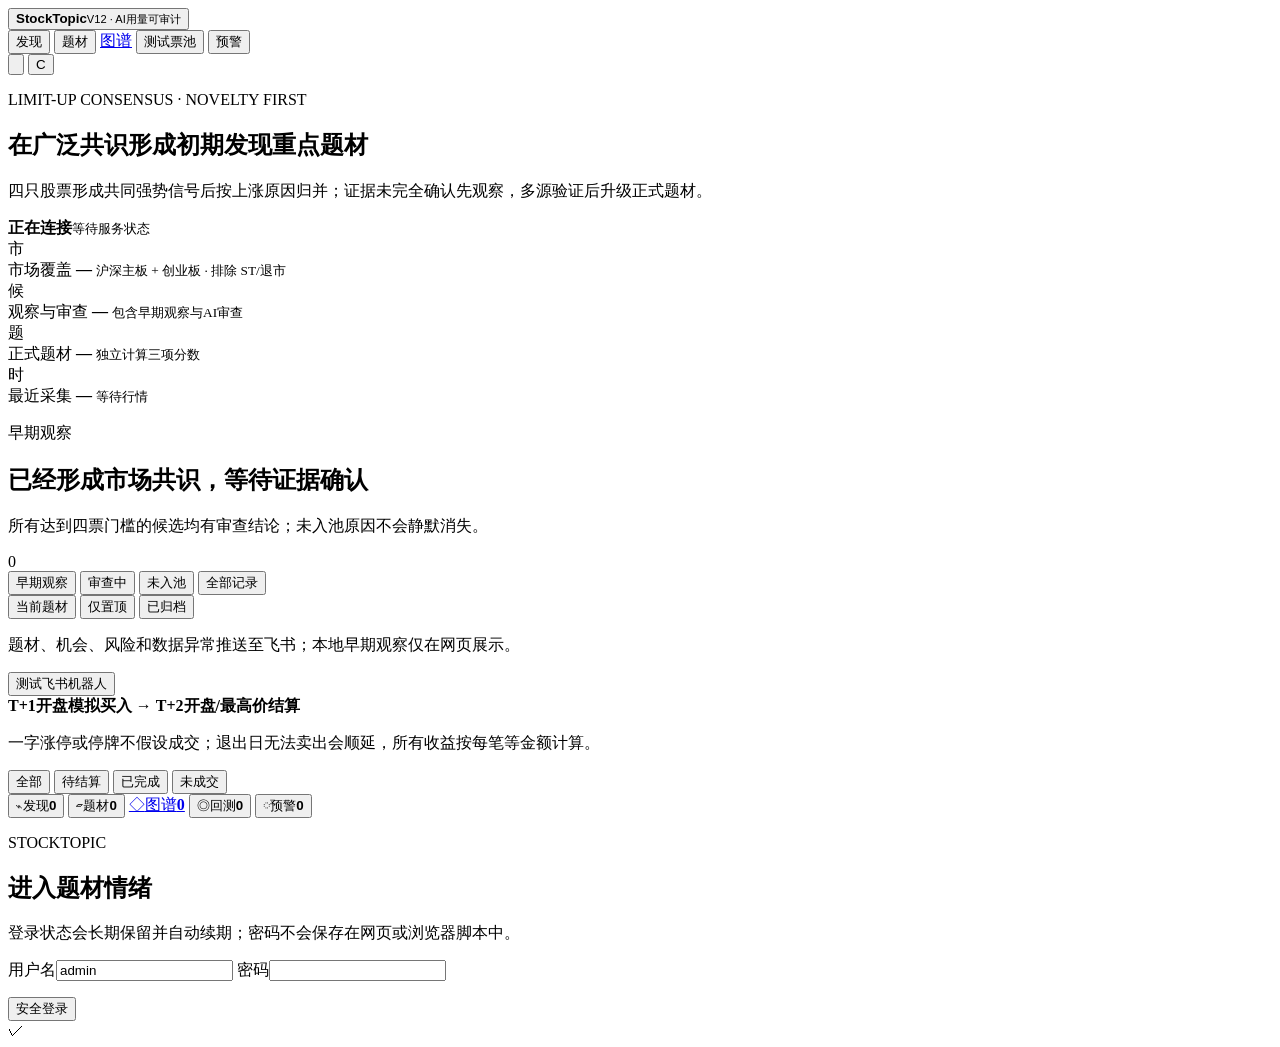
==== src/stocktopic/static/index.html @ b143e2ec "Fix mainboard rollover coverage and preserve local market cycles" ====
<!doctype html>
<html lang="zh-CN">
<head>
  <meta charset="utf-8">
  <meta name="viewport" content="width=device-width,initial-scale=1,viewport-fit=cover">
  <meta name="color-scheme" content="light dark">
  <meta name="theme-color" content="#f2f2f7" media="(prefers-color-scheme: light)">
  <meta name="theme-color" content="#000000" media="(prefers-color-scheme: dark)">
  <meta name="apple-mobile-web-app-capable" content="yes">
  <meta name="apple-mobile-web-app-status-bar-style" content="black-translucent">
  <meta name="apple-mobile-web-app-title" content="题材情绪">
  <title>StockTopic · 题材情绪</title>
  <link rel="manifest" href="/static/manifest.webmanifest">
  <link rel="icon" href="/static/app-icon.svg" type="image/svg+xml">
  <link rel="apple-touch-icon" sizes="180x180" href="/static/app-icon-180.png">
  <link rel="stylesheet" href="/static/style.css?v=0.12.1">
  <link rel="stylesheet" href="/static/graph-nav.css?v=1">
  <link rel="stylesheet" href="/static/intelligence-panel.css?v=1">
</head>
<body>
  <div class="ambient ambient-one" aria-hidden="true"></div>
  <div class="ambient ambient-two" aria-hidden="true"></div>

  <header class="app-header">
    <div class="header-inner">
      <button class="brand pressable" data-view="candidates" aria-label="返回候选题材">
        <span class="brand-mark" aria-hidden="true"><i></i><i></i><i></i></span>
        <span><strong>StockTopic</strong><small>V12 · AI用量可审计</small></span>
      </button>
      <nav class="desktop-nav" aria-label="主要页面">
        <button class="nav-item active pressable" data-view="candidates" aria-current="page">发现</button>
        <button class="nav-item pressable" data-view="confirmed">题材</button>
        <a class="nav-item pressable graph-nav-link" href="/graph">图谱</a>
        <button class="nav-item pressable" data-view="backtest">测试票池</button>
        <button class="nav-item pressable" data-view="alerts">预警</button>
      </nav>
      <div class="header-actions">
        <button id="refresh" class="icon-button pressable" aria-label="刷新数据" title="刷新数据">
          <svg viewBox="0 0 24 24" aria-hidden="true"><path d="M20 11a8 8 0 1 0-2.34 5.66M20 5v6h-6"/></svg>
        </button>
        <button id="accountButton" class="avatar pressable" aria-label="账户设置">C</button>
      </div>
    </div>
    <div class="scroll-edge" aria-hidden="true"></div>
  </header>

  <main class="app-main">
    <section class="market-hero" aria-labelledby="pageTitle">
      <div class="hero-copy">
        <p class="eyebrow">LIMIT-UP CONSENSUS · NOVELTY FIRST</p>
        <h1 id="pageTitle">在广泛共识形成初期发现重点题材</h1>
        <p id="pageSummary" class="hero-summary">四只股票形成共同强势信号后按上涨原因归并；证据未完全确认先观察，多源验证后升级正式题材。</p>
      </div>
      <div id="marketState" class="market-state loading" role="status">
        <span class="state-dot"></span>
        <span><strong>正在连接</strong><small>等待服务状态</small></span>
      </div>
    </section>

    <section class="glance-grid" aria-label="系统概览">
      <article class="glance-card">
        <div class="glance-icon blue" aria-hidden="true">市</div>
        <span>市场覆盖</span>
        <strong id="universeCount">—</strong>
        <small>沪深主板 + 创业板 · 排除 ST/退市</small>
      </article>
      <article class="glance-card">
        <div class="glance-icon red" aria-hidden="true">候</div>
        <span>观察与审查</span>
        <strong id="candidateMetric">—</strong>
        <small>包含早期观察与AI审查</small>
      </article>
      <article class="glance-card">
        <div class="glance-icon green" aria-hidden="true">题</div>
        <span>正式题材</span>
        <strong id="confirmedMetric">—</strong>
        <small>独立计算三项分数</small>
      </article>
      <article class="glance-card">
        <div class="glance-icon amber" aria-hidden="true">时</div>
        <span>最近采集</span>
        <strong id="lastRun">—</strong>
        <small id="lastRunDetail">等待行情</small>
      </article>
    </section>

    <section class="content-shell">
      <div class="section-toolbar">
        <div>
          <p class="section-kicker" id="sectionKicker">早期观察</p>
          <h2 id="sectionTitle">已经形成市场共识，等待证据确认</h2>
          <p id="sectionDescription">所有达到四票门槛的候选均有审查结论；未入池原因不会静默消失。</p>
        </div>
        <div class="count-badge" id="sectionCount">0</div>
      </div>

      <section id="candidates" class="view-panel active" aria-label="候选题材">
        <div id="marketCyclePanel" hidden>
          <p class="section-kicker">市场周期跟踪</p>
          <p>持续记录市场共振与梯队变化，事件是否准入单独标示。本地早期观察不发送通知。</p>
          <div id="marketCycleList" class="theme-list" aria-live="polite"></div>
        </div>
        <div class="filter-row" role="group" aria-label="候选审查状态筛选">
          <button class="filter-chip active pressable" data-candidate-filter="watching">早期观察</button>
          <button class="filter-chip pressable" data-candidate-filter="reviewing">审查中</button>
          <button class="filter-chip pressable" data-candidate-filter="rejected">未入池</button>
          <button class="filter-chip pressable" data-candidate-filter="all">全部记录</button>
        </div>
        <div id="candidateList" class="theme-list skeleton-list" aria-live="polite">
          <div class="skeleton-card"></div><div class="skeleton-card"></div>
        </div>
      </section>
      <section id="confirmed" class="view-panel" aria-label="正式题材">
        <div class="filter-row" role="group" aria-label="题材状态筛选">
          <button class="filter-chip active pressable" data-theme-filter="active">当前题材</button>
          <button class="filter-chip pressable" data-theme-filter="pinned">仅置顶</button>
          <button class="filter-chip pressable" data-theme-filter="archived">已归档</button>
        </div>
        <div id="confirmedList" class="theme-list"></div>
      </section>
      <section id="alerts" class="view-panel" aria-label="预警">
        <div class="inline-action">
          <p>题材、机会、风险和数据异常推送至飞书；本地早期观察仅在网页展示。</p>
          <button id="feishuTest" class="secondary-button pressable">测试飞书机器人</button>
        </div>
        <div id="alertList" class="event-list"></div>
      </section>
      <section id="backtest" class="view-panel" aria-label="测试票池">
        <div class="backtest-rule">
          <strong>T+1开盘模拟买入 → T+2开盘/最高价结算</strong>
          <p>一字涨停或停牌不假设成交；退出日无法卖出会顺延，所有收益按每笔等金额计算。</p>
        </div>
        <div id="backtestSummary" class="backtest-summary"></div>
        <div class="filter-row" role="group" aria-label="测试票池状态筛选">
          <button class="filter-chip active pressable" data-backtest-filter="all">全部</button>
          <button class="filter-chip pressable" data-backtest-filter="pending">待结算</button>
          <button class="filter-chip pressable" data-backtest-filter="completed">已完成</button>
          <button class="filter-chip pressable" data-backtest-filter="unfilled">未成交</button>
        </div>
        <div id="backtestList" class="backtest-list"></div>
      </section>
    </section>
  </main>

  <nav class="mobile-tabbar" aria-label="移动端导航">
    <button class="mobile-tab active pressable" data-view="candidates" aria-current="page"><span class="tab-icon">⌁</span><span>发现</span><b id="candidateCount">0</b></button>
    <button class="mobile-tab pressable" data-view="confirmed"><span class="tab-icon">▱</span><span>题材</span><b id="confirmedCount">0</b></button>
    <a class="mobile-tab pressable graph-mobile-link" href="/graph"><span class="tab-icon">◇</span><span>图谱</span><b>0</b></a>
    <button class="mobile-tab pressable" data-view="backtest"><span class="tab-icon">◎</span><span>回测</span><b id="backtestCount">0</b></button>
    <button class="mobile-tab pressable" data-view="alerts"><span class="tab-icon">◌</span><span>预警</span><b id="alertCount">0</b></button>
  </nav>

  <div id="sheetBackdrop" class="sheet-backdrop" hidden></div>
  <section id="actionSheet" class="action-sheet" role="dialog" aria-modal="true" aria-labelledby="sheetTitle" hidden>
    <div class="sheet-handle" aria-hidden="true"></div>
    <div class="sheet-head">
      <div><p class="section-kicker" id="sheetKicker">题材操作</p><h2 id="sheetTitle">确认题材</h2></div>
      <button class="close-button pressable" data-close-sheet aria-label="关闭">×</button>
    </div>
    <form id="sheetForm">
      <div id="sheetFields"></div>
      <p id="sheetHint" class="sheet-hint"></p>
      <div class="sheet-actions">
        <button type="button" class="secondary-button pressable" data-close-sheet>取消</button>
        <button id="sheetSubmit" type="submit" class="primary-button pressable">确认</button>
      </div>
    </form>
  </section>


  <div id="loginBackdrop" class="login-backdrop">
    <section class="login-card" role="dialog" aria-modal="true" aria-labelledby="loginTitle">
      <div class="login-symbol" aria-hidden="true"><span></span><span></span><span></span></div>
      <p class="eyebrow">STOCKTOPIC</p>
      <h2 id="loginTitle">进入题材情绪</h2>
      <p>登录状态会长期保留并自动续期；密码不会保存在网页或浏览器脚本中。</p>
      <form id="loginForm">
        <label>用户名<input id="loginUsername" name="username" autocomplete="username" value="admin" required></label>
        <label>密码<input id="loginPassword" name="password" type="password" autocomplete="current-password" required></label>
        <p id="loginError" class="form-error" aria-live="polite"></p>
        <button id="loginSubmit" class="primary-button pressable" type="submit">安全登录</button>
      </form>
    </section>
  </div>

  <div id="toast" role="status" aria-live="polite"><span id="toastIcon">✓</span><span id="toastText"></span></div>
  <script src="/static/app.js?v=0.12.7-cycle1" defer></script>
  <script src="/static/intelligence-panel.js?v=2" defer></script>
</body>
</html>
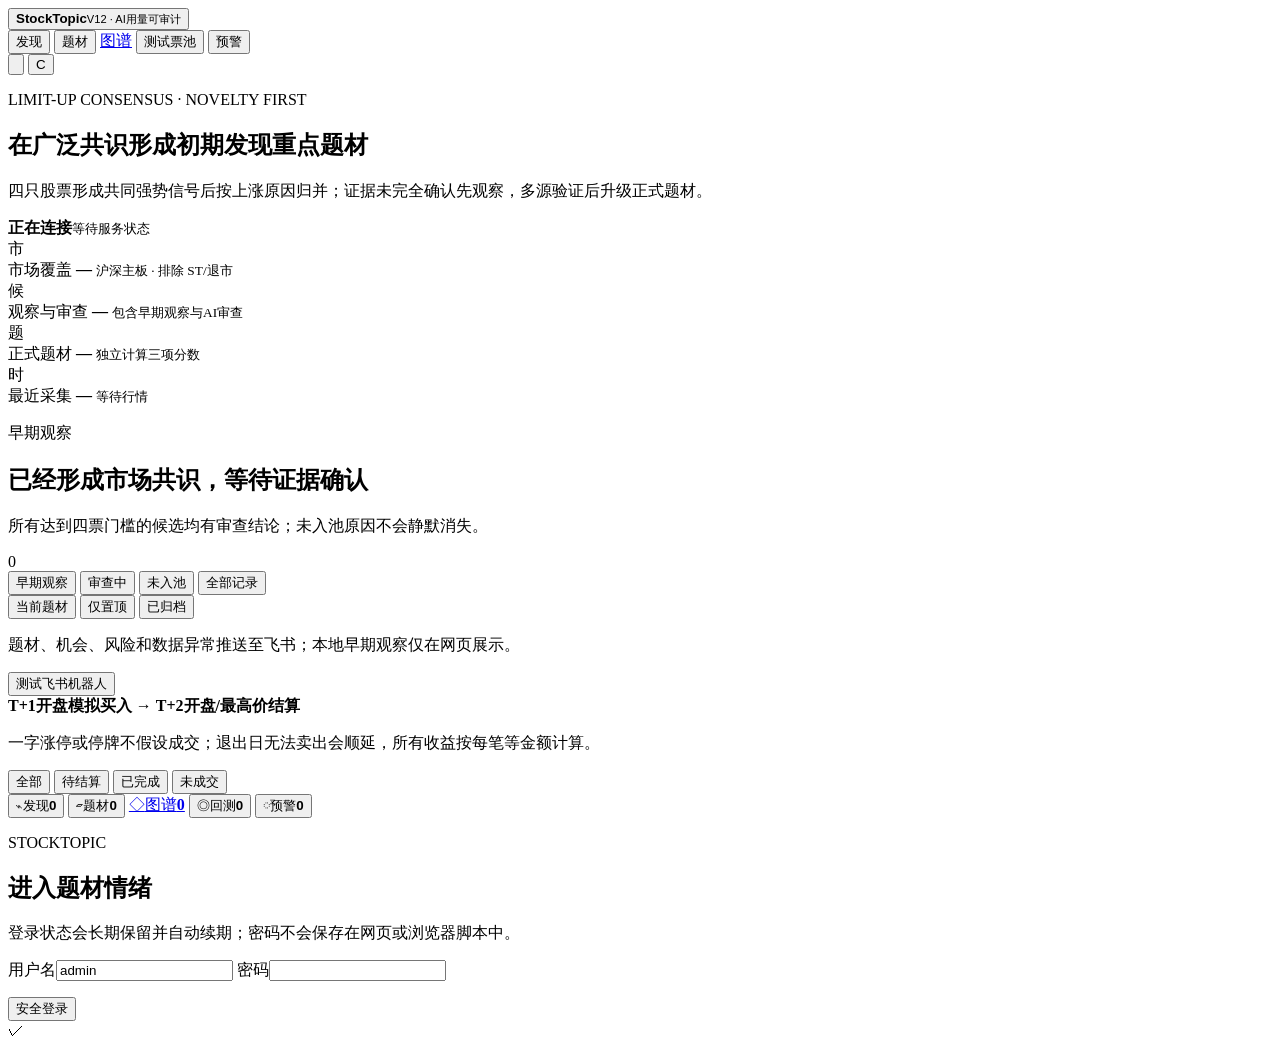
==== commit bd37a6de: "Focus formal directions on recent main-board limit-ups and reuse candidate research" ====
--- a/src/stocktopic/static/index.html
+++ b/src/stocktopic/static/index.html
@@ -62,7 +62,7 @@
         <div class="glance-icon blue" aria-hidden="true">市</div>
         <span>市场覆盖</span>
         <strong id="universeCount">—</strong>
-        <small>沪深主板 + 创业板 · 排除 ST/退市</small>
+        <small>沪深主板 · 排除 ST/退市</small>
       </article>
       <article class="glance-card">
         <div class="glance-icon red" aria-hidden="true">候</div>
@@ -99,6 +99,7 @@
           <p class="section-kicker">市场周期跟踪</p>
           <p>持续记录市场共振与梯队变化，事件是否准入单独标示。本地早期观察不发送通知。</p>
           <div id="marketCycleList" class="theme-list" aria-live="polite"></div>
+          <button id="marketCycleExpand" class="filter-chip pressable" type="button" aria-expanded="false" hidden>查看全部方向</button>
         </div>
         <div class="filter-row" role="group" aria-label="候选审查状态筛选">
           <button class="filter-chip active pressable" data-candidate-filter="watching">早期观察</button>
@@ -184,7 +185,7 @@
   </div>
 
   <div id="toast" role="status" aria-live="polite"><span id="toastIcon">✓</span><span id="toastText"></span></div>
-  <script src="/static/app.js?v=0.12.7-cycle1" defer></script>
+  <script src="/static/app.js?v=theme-index1" defer></script>
   <script src="/static/intelligence-panel.js?v=2" defer></script>
 </body>
 </html>
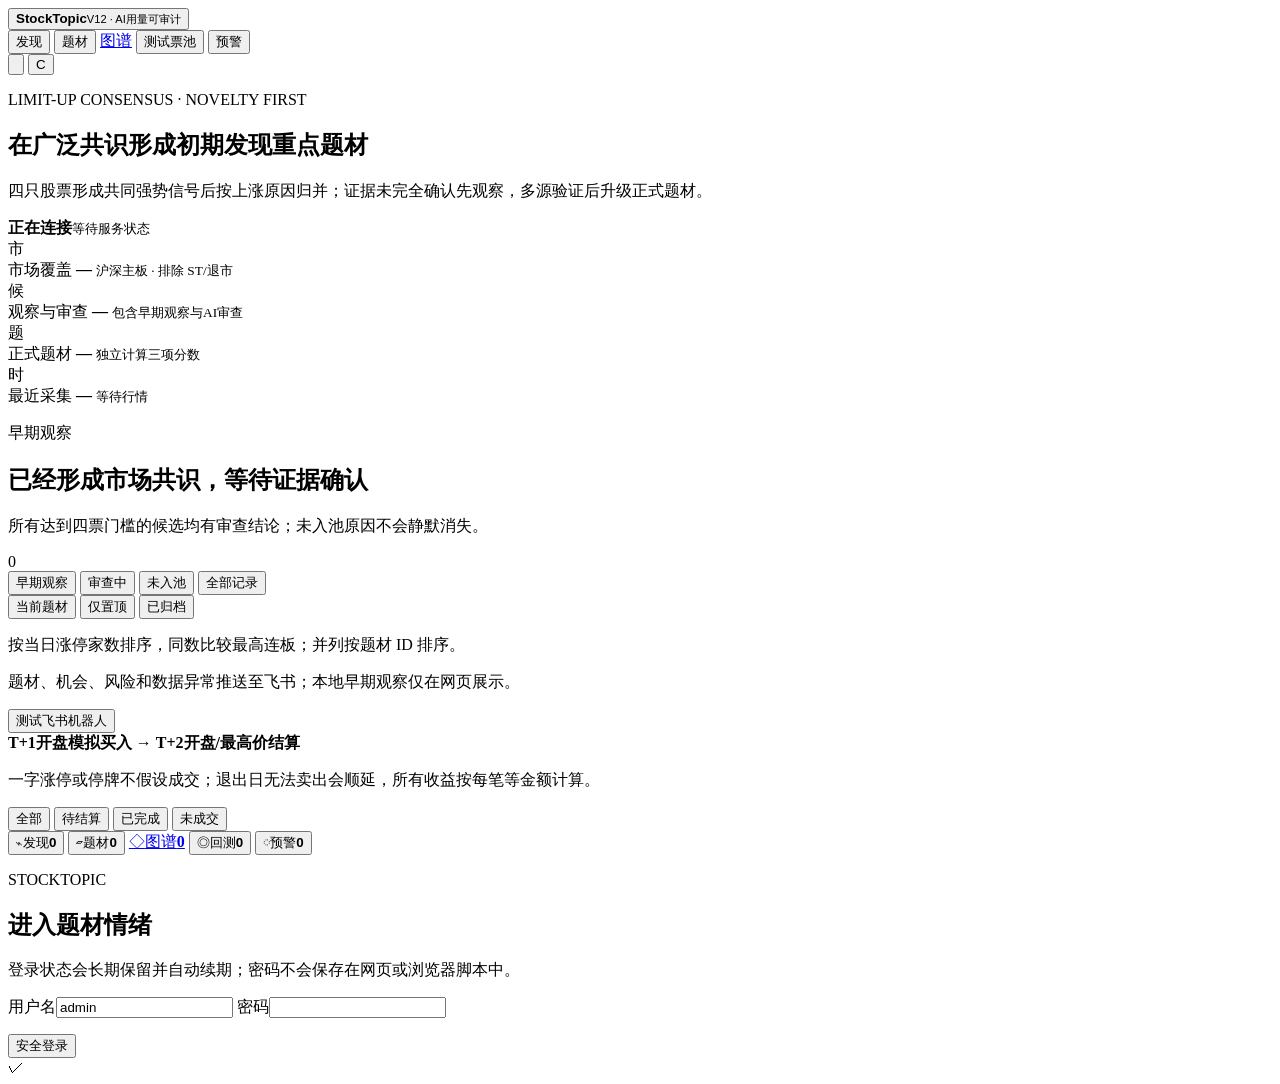
==== commit 1ec17b00: "Rank formal themes by same-day limit-up breadth and consecutive-board height" ====
--- a/src/stocktopic/static/index.html
+++ b/src/stocktopic/static/index.html
@@ -117,6 +117,7 @@
           <button class="filter-chip pressable" data-theme-filter="pinned">仅置顶</button>
           <button class="filter-chip pressable" data-theme-filter="archived">已归档</button>
         </div>
+        <p class="hint">按当日涨停家数排序，同数比较最高连板；并列按题材 ID 排序。</p>
         <div id="confirmedList" class="theme-list"></div>
       </section>
       <section id="alerts" class="view-panel" aria-label="预警">
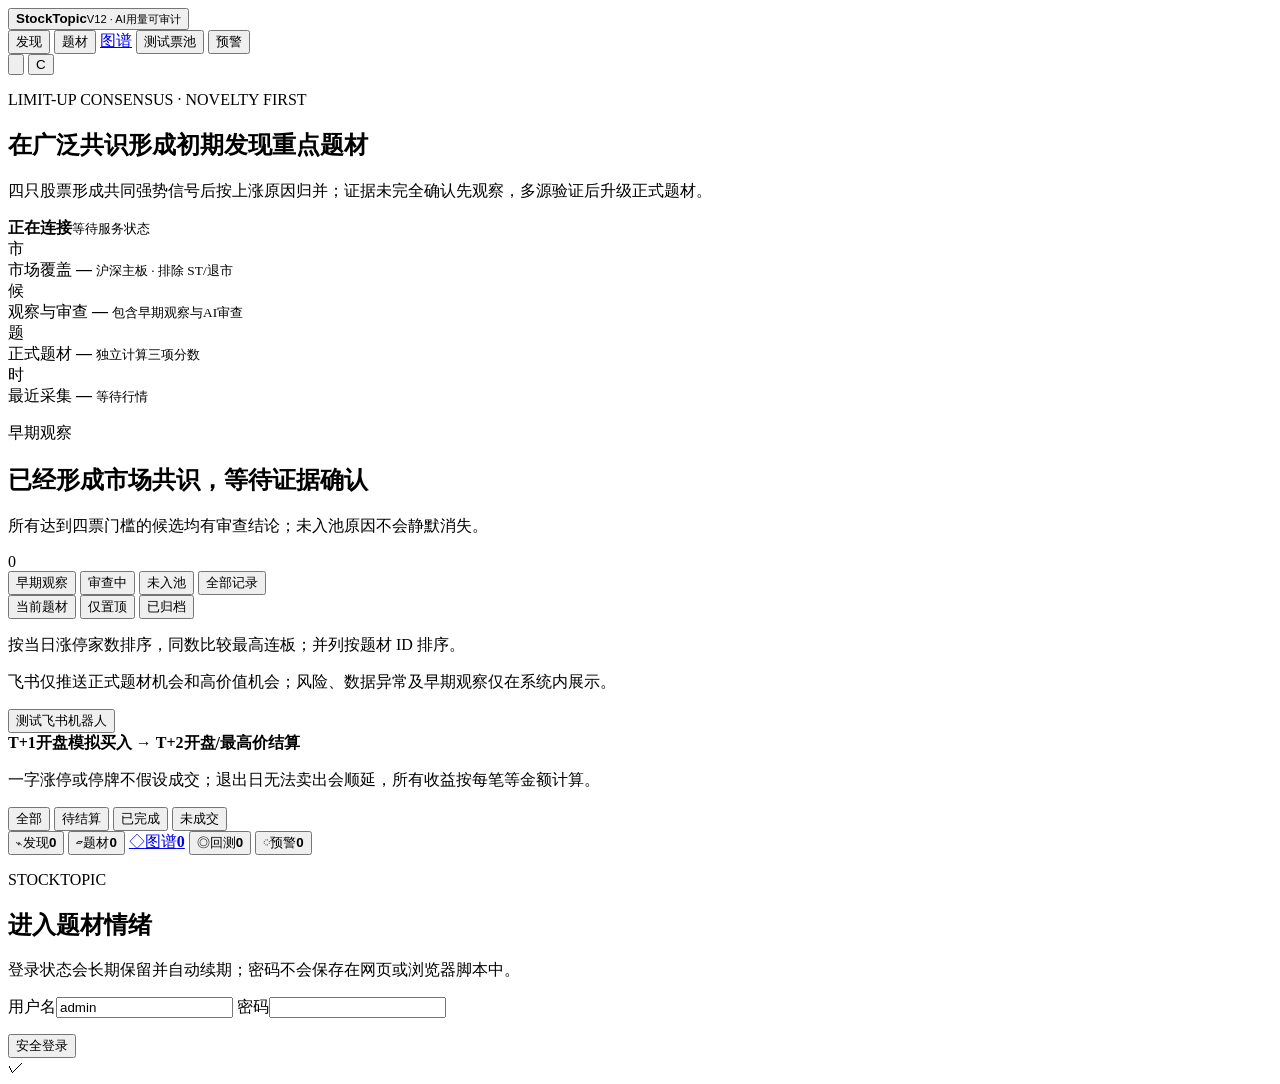
==== commit 8fa489d0: "Limit archive tracking to original 14-day window and push opportunities only" ====
--- a/src/stocktopic/static/index.html
+++ b/src/stocktopic/static/index.html
@@ -122,7 +122,7 @@
       </section>
       <section id="alerts" class="view-panel" aria-label="预警">
         <div class="inline-action">
-          <p>题材、机会、风险和数据异常推送至飞书；本地早期观察仅在网页展示。</p>
+          <p>飞书仅推送正式题材机会和高价值机会；风险、数据异常及早期观察仅在系统内展示。</p>
           <button id="feishuTest" class="secondary-button pressable">测试飞书机器人</button>
         </div>
         <div id="alertList" class="event-list"></div>
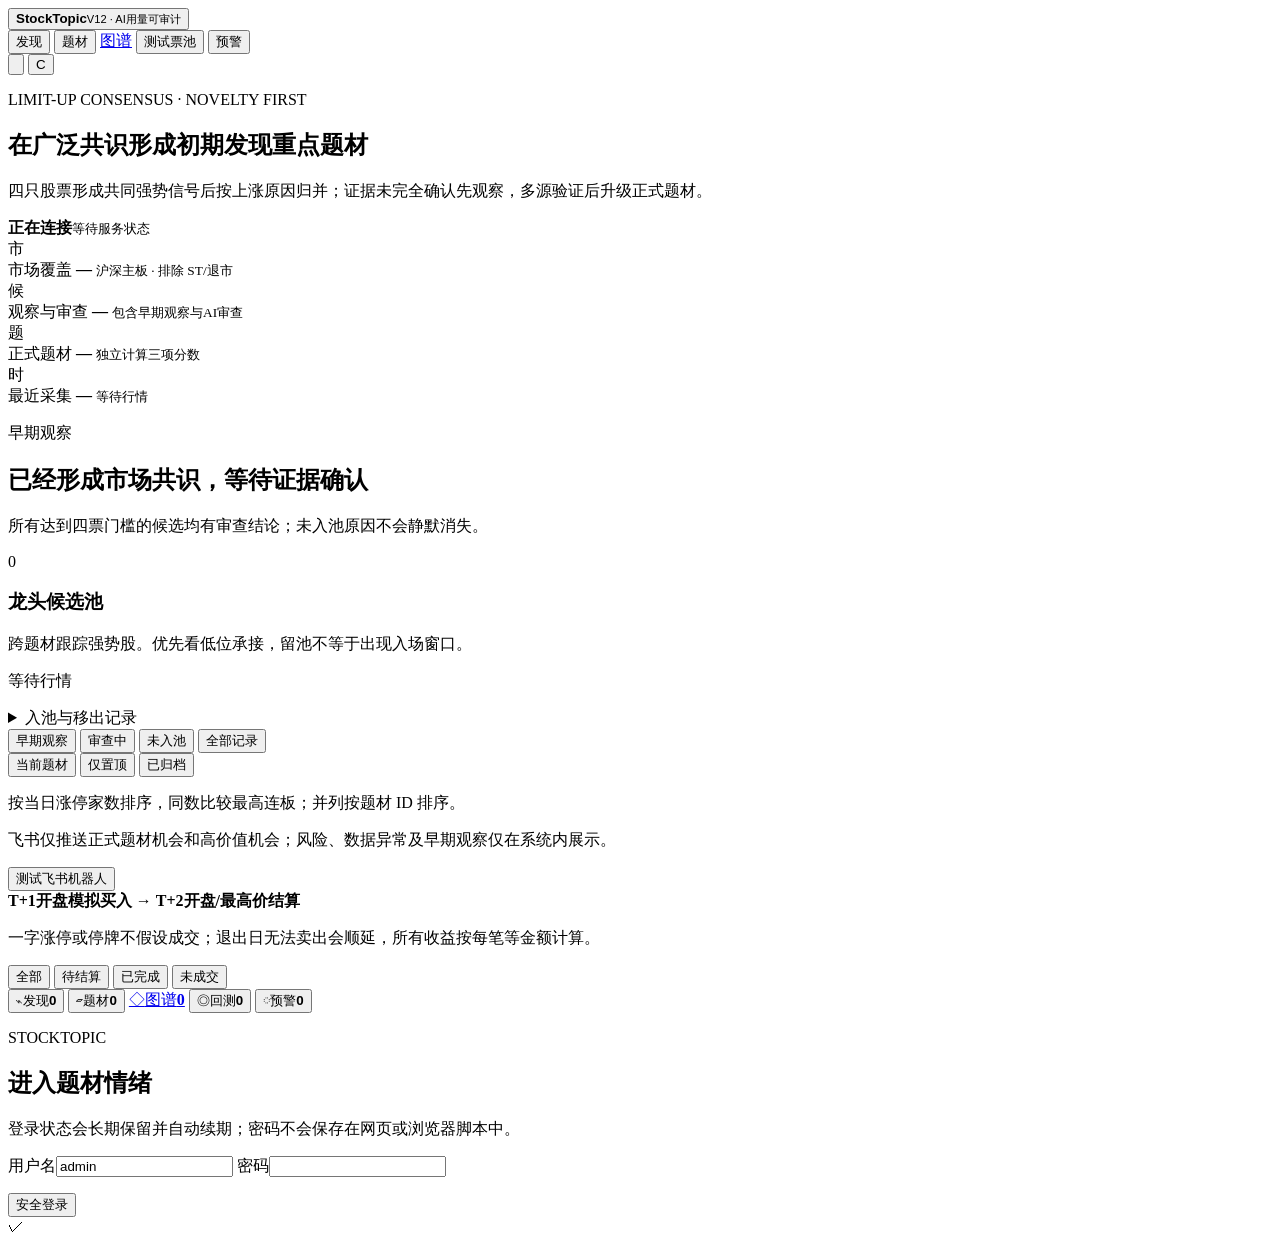
==== commit 79682bf7: "Track leader candidates across sessions and repair next-day market feedback" ====
--- a/src/stocktopic/static/index.html
+++ b/src/stocktopic/static/index.html
@@ -13,7 +13,7 @@
   <link rel="manifest" href="/static/manifest.webmanifest">
   <link rel="icon" href="/static/app-icon.svg" type="image/svg+xml">
   <link rel="apple-touch-icon" sizes="180x180" href="/static/app-icon-180.png">
-  <link rel="stylesheet" href="/static/style.css?v=0.12.1">
+  <link rel="stylesheet" href="/static/style.css?v=0.14.0">
   <link rel="stylesheet" href="/static/graph-nav.css?v=1">
   <link rel="stylesheet" href="/static/intelligence-panel.css?v=1">
 </head>
@@ -95,6 +95,24 @@
       </div>
 
       <section id="candidates" class="view-panel active" aria-label="候选题材">
+        <section id="leaderPanel" class="leader-panel" aria-labelledby="leaderTitle">
+          <div class="leader-heading">
+            <div>
+              <h3 id="leaderTitle">龙头候选池</h3>
+              <p>跨题材跟踪强势股。优先看低位承接，留池不等于出现入场窗口。</p>
+            </div>
+            <p id="leaderStatus" class="leader-status" role="status">等待行情</p>
+          </div>
+          <div id="leaderList" class="leader-list"></div>
+          <button id="leaderExpand" class="filter-chip pressable" type="button"
+            aria-expanded="false" aria-controls="leaderList" hidden>查看全部候选</button>
+          <details id="leaderHistory" class="leader-history">
+            <summary>入池与移出记录</summary>
+            <ol id="leaderHistoryList" class="leader-history-list"></ol>
+            <p id="leaderHistoryStatus" role="status"></p>
+            <button id="leaderHistoryMore" class="filter-chip pressable" type="button" hidden>加载更早记录</button>
+          </details>
+        </section>
         <div id="marketCyclePanel" hidden>
           <p class="section-kicker">市场周期跟踪</p>
           <p>持续记录市场共振与梯队变化，事件是否准入单独标示。本地早期观察不发送通知。</p>
@@ -186,7 +204,8 @@
   </div>
 
   <div id="toast" role="status" aria-live="polite"><span id="toastIcon">✓</span><span id="toastText"></span></div>
-  <script src="/static/app.js?v=theme-index1" defer></script>
-  <script src="/static/intelligence-panel.js?v=2" defer></script>
+  <script src="/static/app.js?v=0.14.0" defer></script>
+  <script src="/static/leader-panel.js?v=0.14.0" defer></script>
+  <script src="/static/intelligence-panel.js?v=3" defer></script>
 </body>
 </html>
